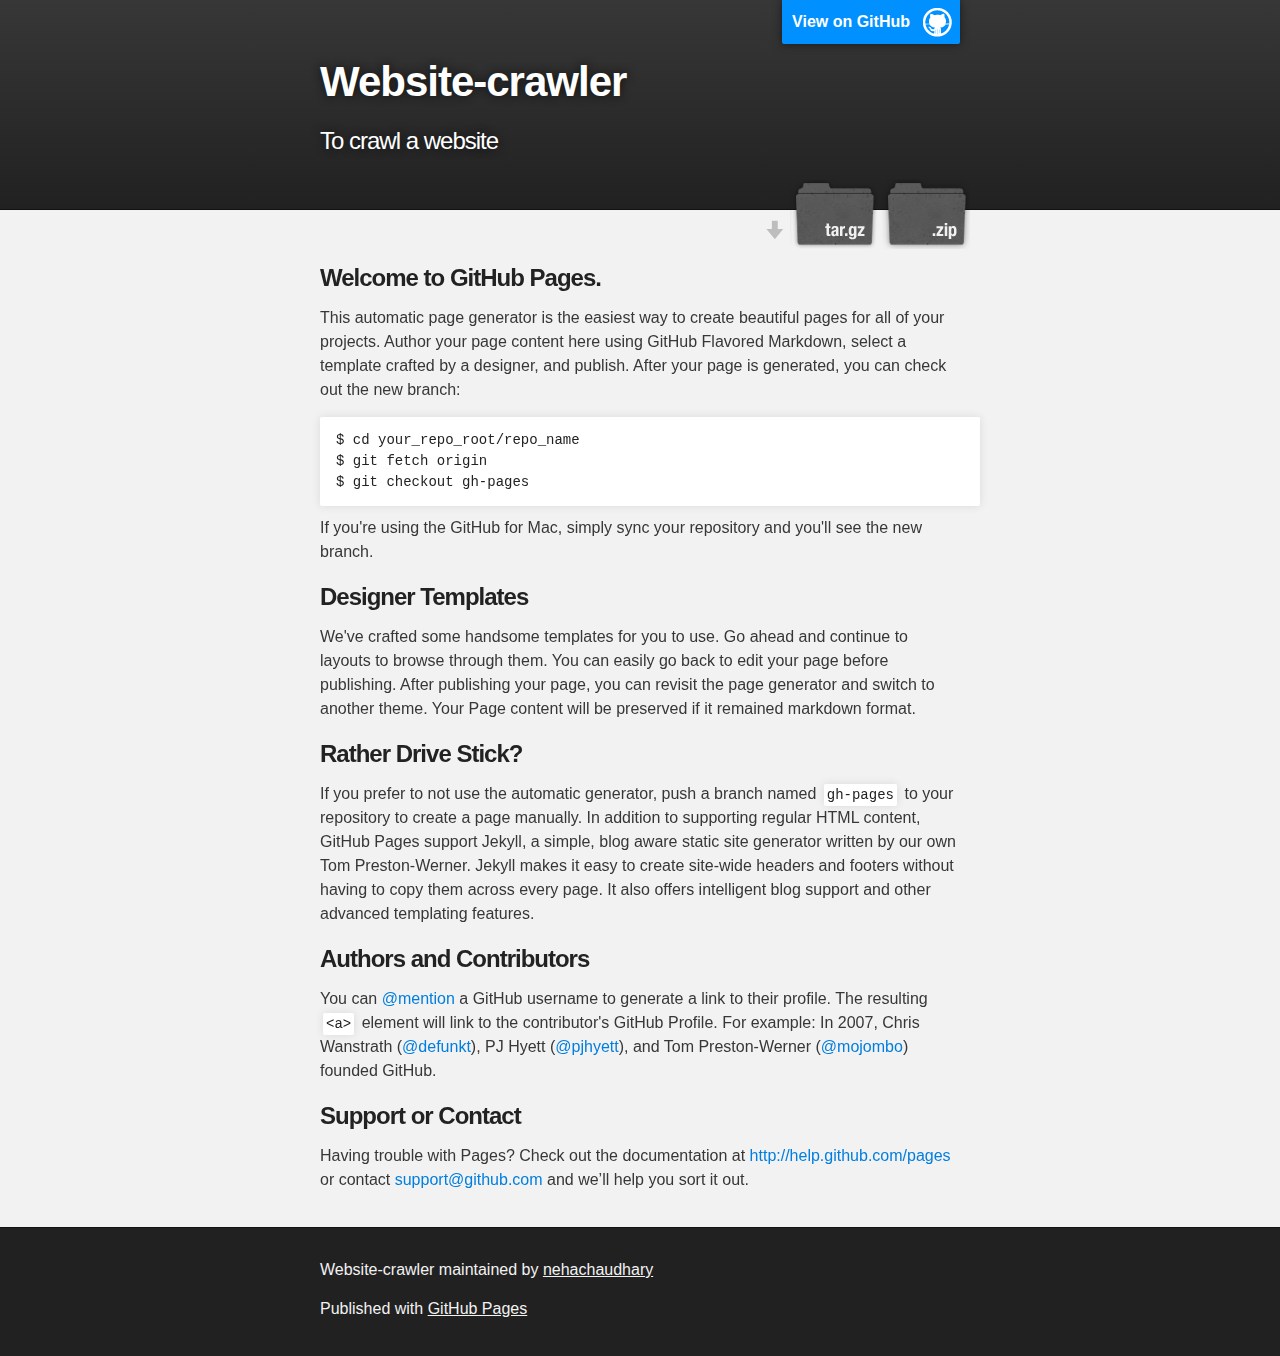
==== index.html @ 9b99c3b4 "Create gh-pages branch via GitHub" ====
<!DOCTYPE html>
<html>

  <head>
    <meta charset='utf-8'>
    <meta http-equiv="X-UA-Compatible" content="chrome=1">
    <meta name="description" content="Website-crawler : To crawl a website">

    <link rel="stylesheet" type="text/css" media="screen" href="stylesheets/stylesheet.css">

    <title>Website-crawler</title>
  </head>

  <body>

    <!-- HEADER -->
    <div id="header_wrap" class="outer">
        <header class="inner">
          <a id="forkme_banner" href="https://github.com/nehachaudhary/website-crawler">View on GitHub</a>

          <h1 id="project_title">Website-crawler</h1>
          <h2 id="project_tagline">To crawl a website</h2>

            <section id="downloads">
              <a class="zip_download_link" href="https://github.com/nehachaudhary/website-crawler/zipball/master">Download this project as a .zip file</a>
              <a class="tar_download_link" href="https://github.com/nehachaudhary/website-crawler/tarball/master">Download this project as a tar.gz file</a>
            </section>
        </header>
    </div>

    <!-- MAIN CONTENT -->
    <div id="main_content_wrap" class="outer">
      <section id="main_content" class="inner">
        <h3>
<a name="welcome-to-github-pages" class="anchor" href="#welcome-to-github-pages"><span class="octicon octicon-link"></span></a>Welcome to GitHub Pages.</h3>

<p>This automatic page generator is the easiest way to create beautiful pages for all of your projects. Author your page content here using GitHub Flavored Markdown, select a template crafted by a designer, and publish. After your page is generated, you can check out the new branch:</p>

<pre><code>$ cd your_repo_root/repo_name
$ git fetch origin
$ git checkout gh-pages
</code></pre>

<p>If you're using the GitHub for Mac, simply sync your repository and you'll see the new branch.</p>

<h3>
<a name="designer-templates" class="anchor" href="#designer-templates"><span class="octicon octicon-link"></span></a>Designer Templates</h3>

<p>We've crafted some handsome templates for you to use. Go ahead and continue to layouts to browse through them. You can easily go back to edit your page before publishing. After publishing your page, you can revisit the page generator and switch to another theme. Your Page content will be preserved if it remained markdown format.</p>

<h3>
<a name="rather-drive-stick" class="anchor" href="#rather-drive-stick"><span class="octicon octicon-link"></span></a>Rather Drive Stick?</h3>

<p>If you prefer to not use the automatic generator, push a branch named <code>gh-pages</code> to your repository to create a page manually. In addition to supporting regular HTML content, GitHub Pages support Jekyll, a simple, blog aware static site generator written by our own Tom Preston-Werner. Jekyll makes it easy to create site-wide headers and footers without having to copy them across every page. It also offers intelligent blog support and other advanced templating features.</p>

<h3>
<a name="authors-and-contributors" class="anchor" href="#authors-and-contributors"><span class="octicon octicon-link"></span></a>Authors and Contributors</h3>

<p>You can <a href="https://github.com/blog/821" class="user-mention">@mention</a> a GitHub username to generate a link to their profile. The resulting <code>&lt;a&gt;</code> element will link to the contributor's GitHub Profile. For example: In 2007, Chris Wanstrath (<a href="https://github.com/defunkt" class="user-mention">@defunkt</a>), PJ Hyett (<a href="https://github.com/pjhyett" class="user-mention">@pjhyett</a>), and Tom Preston-Werner (<a href="https://github.com/mojombo" class="user-mention">@mojombo</a>) founded GitHub.</p>

<h3>
<a name="support-or-contact" class="anchor" href="#support-or-contact"><span class="octicon octicon-link"></span></a>Support or Contact</h3>

<p>Having trouble with Pages? Check out the documentation at <a href="http://help.github.com/pages">http://help.github.com/pages</a> or contact <a href="mailto:support@github.com">support@github.com</a> and we’ll help you sort it out.</p>
      </section>
    </div>

    <!-- FOOTER  -->
    <div id="footer_wrap" class="outer">
      <footer class="inner">
        <p class="copyright">Website-crawler maintained by <a href="https://github.com/nehachaudhary">nehachaudhary</a></p>
        <p>Published with <a href="http://pages.github.com">GitHub Pages</a></p>
      </footer>
    </div>

    

  </body>
</html>
---- stylesheets/stylesheet.css ----
/*******************************************************************************
Slate Theme for GitHub Pages
by Jason Costello, @jsncostello
*******************************************************************************/

@import url(pygment_trac.css);

/*******************************************************************************
MeyerWeb Reset
*******************************************************************************/

html, body, div, span, applet, object, iframe,
h1, h2, h3, h4, h5, h6, p, blockquote, pre,
a, abbr, acronym, address, big, cite, code,
del, dfn, em, img, ins, kbd, q, s, samp,
small, strike, strong, sub, sup, tt, var,
b, u, i, center,
dl, dt, dd, ol, ul, li,
fieldset, form, label, legend,
table, caption, tbody, tfoot, thead, tr, th, td,
article, aside, canvas, details, embed,
figure, figcaption, footer, header, hgroup,
menu, nav, output, ruby, section, summary,
time, mark, audio, video {
  margin: 0;
  padding: 0;
  border: 0;
  font: inherit;
  vertical-align: baseline;
}

/* HTML5 display-role reset for older browsers */
article, aside, details, figcaption, figure,
footer, header, hgroup, menu, nav, section {
  display: block;
}

ol, ul {
  list-style: none;
}

table {
  border-collapse: collapse;
  border-spacing: 0;
}

/*******************************************************************************
Theme Styles
*******************************************************************************/

body {
  box-sizing: border-box;
  color:#373737;
  background: #212121;
  font-size: 16px;
  font-family: 'Myriad Pro', Calibri, Helvetica, Arial, sans-serif;
  line-height: 1.5;
  -webkit-font-smoothing: antialiased;
}

h1, h2, h3, h4, h5, h6 {
  margin: 10px 0;
  font-weight: 700;
  color:#222222;
  font-family: 'Lucida Grande', 'Calibri', Helvetica, Arial, sans-serif;
  letter-spacing: -1px;
}

h1 {
  font-size: 36px;
  font-weight: 700;
}

h2 {
  padding-bottom: 10px;
  font-size: 32px;
  background: url('../images/bg_hr.png') repeat-x bottom;
}

h3 {
  font-size: 24px;
}

h4 {
  font-size: 21px;
}

h5 {
  font-size: 18px;
}

h6 {
  font-size: 16px;
}

p {
  margin: 10px 0 15px 0;
}

footer p {
  color: #f2f2f2;
}

a {
  text-decoration: none;
  color: #007edf;
  text-shadow: none;

  transition: color 0.5s ease;
  transition: text-shadow 0.5s ease;
  -webkit-transition: color 0.5s ease;
  -webkit-transition: text-shadow 0.5s ease;
  -moz-transition: color 0.5s ease;
  -moz-transition: text-shadow 0.5s ease;
  -o-transition: color 0.5s ease;
  -o-transition: text-shadow 0.5s ease;
  -ms-transition: color 0.5s ease;
  -ms-transition: text-shadow 0.5s ease;
}

a:hover, a:focus {text-decoration: underline;}

footer a {
  color: #F2F2F2;
  text-decoration: underline;
}

em {
  font-style: italic;
}

strong {
  font-weight: bold;
}

img {
  position: relative;
  margin: 0 auto;
  max-width: 739px;
  padding: 5px;
  margin: 10px 0 10px 0;
  border: 1px solid #ebebeb;

  box-shadow: 0 0 5px #ebebeb;
  -webkit-box-shadow: 0 0 5px #ebebeb;
  -moz-box-shadow: 0 0 5px #ebebeb;
  -o-box-shadow: 0 0 5px #ebebeb;
  -ms-box-shadow: 0 0 5px #ebebeb;
}

p img {
  display: inline;
  margin: 0;
  padding: 0;
  vertical-align: middle;
  text-align: center;
  border: none;
}

pre, code {
  width: 100%;
  color: #222;
  background-color: #fff;

  font-family: Monaco, "Bitstream Vera Sans Mono", "Lucida Console", Terminal, monospace;
  font-size: 14px;

  border-radius: 2px;
  -moz-border-radius: 2px;
  -webkit-border-radius: 2px;
}

pre {
  width: 100%;
  padding: 10px;
  box-shadow: 0 0 10px rgba(0,0,0,.1);
  overflow: auto;
}

code {
  padding: 3px;
  margin: 0 3px;
  box-shadow: 0 0 10px rgba(0,0,0,.1);
}

pre code {
  display: block;
  box-shadow: none;
}

blockquote {
  color: #666;
  margin-bottom: 20px;
  padding: 0 0 0 20px;
  border-left: 3px solid #bbb;
}


ul, ol, dl {
  margin-bottom: 15px
}

ul {
  list-style: inside;
  padding-left: 20px;
}

ol {
  list-style: decimal inside;
  padding-left: 20px;
}

dl dt {
  font-weight: bold;
}

dl dd {
  padding-left: 20px;
  font-style: italic;
}

dl p {
  padding-left: 20px;
  font-style: italic;
}

hr {
  height: 1px;
  margin-bottom: 5px;
  border: none;
  background: url('../images/bg_hr.png') repeat-x center;
}

table {
  border: 1px solid #373737;
  margin-bottom: 20px;
  text-align: left;
 }

th {
  font-family: 'Lucida Grande', 'Helvetica Neue', Helvetica, Arial, sans-serif;
  padding: 10px;
  background: #373737;
  color: #fff;
 }

td {
  padding: 10px;
  border: 1px solid #373737;
 }

form {
  background: #f2f2f2;
  padding: 20px;
}

/*******************************************************************************
Full-Width Styles
*******************************************************************************/

.outer {
  width: 100%;
}

.inner {
  position: relative;
  max-width: 640px;
  padding: 20px 10px;
  margin: 0 auto;
}

#forkme_banner {
  display: block;
  position: absolute;
  top:0;
  right: 10px;
  z-index: 10;
  padding: 10px 50px 10px 10px;
  color: #fff;
  background: url('../images/blacktocat.png') #0090ff no-repeat 95% 50%;
  font-weight: 700;
  box-shadow: 0 0 10px rgba(0,0,0,.5);
  border-bottom-left-radius: 2px;
  border-bottom-right-radius: 2px;
}

#header_wrap {
  background: #212121;
  background: -moz-linear-gradient(top, #373737, #212121);
  background: -webkit-linear-gradient(top, #373737, #212121);
  background: -ms-linear-gradient(top, #373737, #212121);
  background: -o-linear-gradient(top, #373737, #212121);
  background: linear-gradient(top, #373737, #212121);
}

#header_wrap .inner {
  padding: 50px 10px 30px 10px;
}

#project_title {
  margin: 0;
  color: #fff;
  font-size: 42px;
  font-weight: 700;
  text-shadow: #111 0px 0px 10px;
}

#project_tagline {
  color: #fff;
  font-size: 24px;
  font-weight: 300;
  background: none;
  text-shadow: #111 0px 0px 10px;
}

#downloads {
  position: absolute;
  width: 210px;
  z-index: 10;
  bottom: -40px;
  right: 0;
  height: 70px;
  background: url('../images/icon_download.png') no-repeat 0% 90%;
}

.zip_download_link {
  display: block;
  float: right;
  width: 90px;
  height:70px;
  text-indent: -5000px;
  overflow: hidden;
  background: url(../images/sprite_download.png) no-repeat bottom left;
}

.tar_download_link {
  display: block;
  float: right;
  width: 90px;
  height:70px;
  text-indent: -5000px;
  overflow: hidden;
  background: url(../images/sprite_download.png) no-repeat bottom right;
  margin-left: 10px;
}

.zip_download_link:hover {
  background: url(../images/sprite_download.png) no-repeat top left;
}

.tar_download_link:hover {
  background: url(../images/sprite_download.png) no-repeat top right;
}

#main_content_wrap {
  background: #f2f2f2;
  border-top: 1px solid #111;
  border-bottom: 1px solid #111;
}

#main_content {
  padding-top: 40px;
}

#footer_wrap {
  background: #212121;
}



/*******************************************************************************
Small Device Styles
*******************************************************************************/

@media screen and (max-width: 480px) {
  body {
    font-size:14px;
  }

  #downloads {
    display: none;
  }

  .inner {
    min-width: 320px;
    max-width: 480px;
  }

  #project_title {
  font-size: 32px;
  }

  h1 {
    font-size: 28px;
  }

  h2 {
    font-size: 24px;
  }

  h3 {
    font-size: 21px;
  }

  h4 {
    font-size: 18px;
  }

  h5 {
    font-size: 14px;
  }

  h6 {
    font-size: 12px;
  }

  code, pre {
    min-width: 320px;
    max-width: 480px;
    font-size: 11px;
  }

}
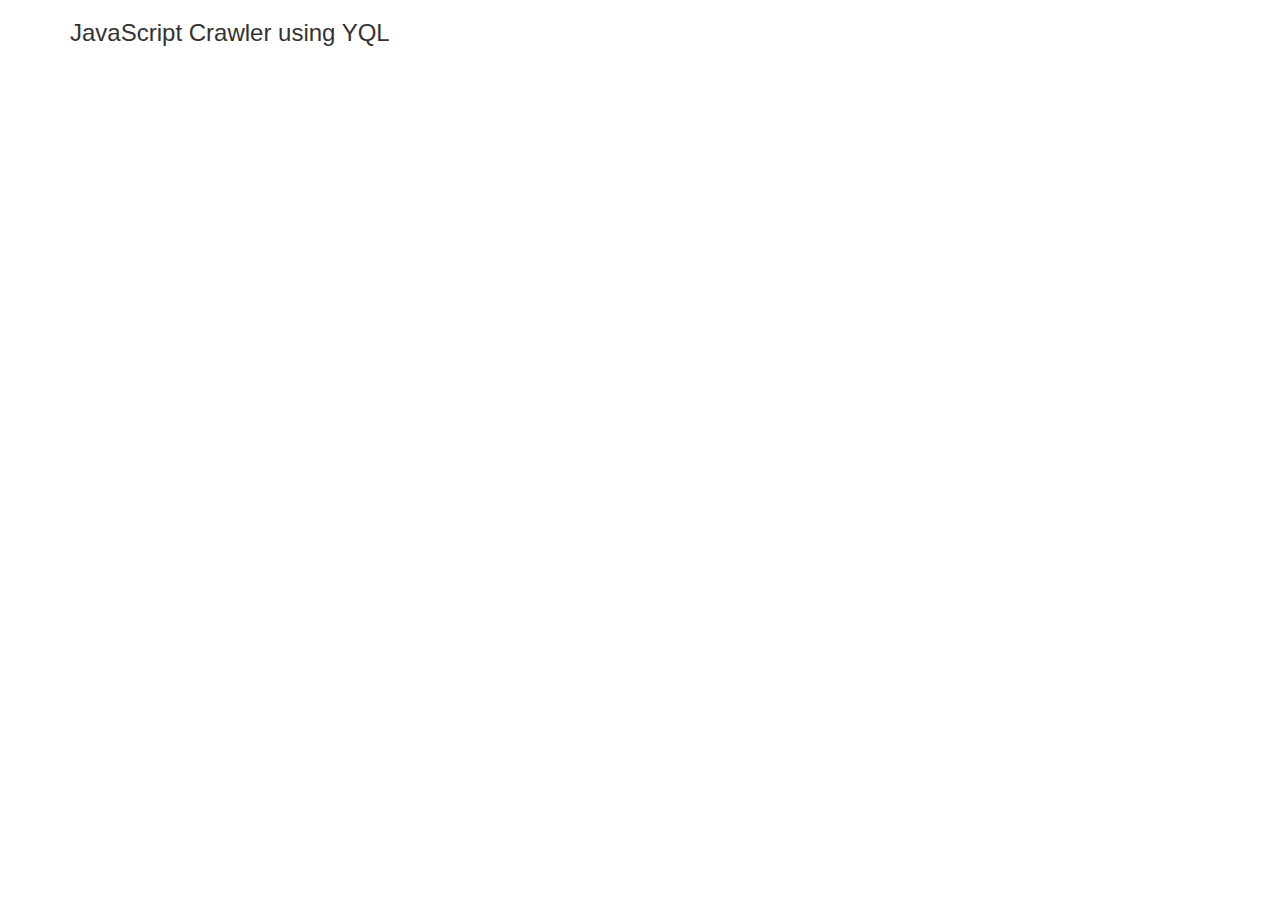
==== commit 134bf418: "Demo URL for Javascript Crawler" ====
--- a/index.html
+++ b/index.html
@@ -1,79 +1,22 @@
-<!DOCTYPE html>
+
+<!Doctype html>
 <html>
-
-  <head>
-    <meta charset='utf-8'>
-    <meta http-equiv="X-UA-Compatible" content="chrome=1">
-    <meta name="description" content="Website-crawler : To crawl a website">
-
-    <link rel="stylesheet" type="text/css" media="screen" href="stylesheets/stylesheet.css">
-
-    <title>Website-crawler</title>
-  </head>
-
-  <body>
-
-    <!-- HEADER -->
-    <div id="header_wrap" class="outer">
-        <header class="inner">
-          <a id="forkme_banner" href="https://github.com/nehachaudhary/website-crawler">View on GitHub</a>
-
-          <h1 id="project_title">Website-crawler</h1>
-          <h2 id="project_tagline">To crawl a website</h2>
-
-            <section id="downloads">
-              <a class="zip_download_link" href="https://github.com/nehachaudhary/website-crawler/zipball/master">Download this project as a .zip file</a>
-              <a class="tar_download_link" href="https://github.com/nehachaudhary/website-crawler/tarball/master">Download this project as a tar.gz file</a>
-            </section>
-        </header>
-    </div>
-
-    <!-- MAIN CONTENT -->
-    <div id="main_content_wrap" class="outer">
-      <section id="main_content" class="inner">
-        <h3>
-<a name="welcome-to-github-pages" class="anchor" href="#welcome-to-github-pages"><span class="octicon octicon-link"></span></a>Welcome to GitHub Pages.</h3>
-
-<p>This automatic page generator is the easiest way to create beautiful pages for all of your projects. Author your page content here using GitHub Flavored Markdown, select a template crafted by a designer, and publish. After your page is generated, you can check out the new branch:</p>
-
-<pre><code>$ cd your_repo_root/repo_name
-$ git fetch origin
-$ git checkout gh-pages
-</code></pre>
-
-<p>If you're using the GitHub for Mac, simply sync your repository and you'll see the new branch.</p>
-
-<h3>
-<a name="designer-templates" class="anchor" href="#designer-templates"><span class="octicon octicon-link"></span></a>Designer Templates</h3>
-
-<p>We've crafted some handsome templates for you to use. Go ahead and continue to layouts to browse through them. You can easily go back to edit your page before publishing. After publishing your page, you can revisit the page generator and switch to another theme. Your Page content will be preserved if it remained markdown format.</p>
-
-<h3>
-<a name="rather-drive-stick" class="anchor" href="#rather-drive-stick"><span class="octicon octicon-link"></span></a>Rather Drive Stick?</h3>
-
-<p>If you prefer to not use the automatic generator, push a branch named <code>gh-pages</code> to your repository to create a page manually. In addition to supporting regular HTML content, GitHub Pages support Jekyll, a simple, blog aware static site generator written by our own Tom Preston-Werner. Jekyll makes it easy to create site-wide headers and footers without having to copy them across every page. It also offers intelligent blog support and other advanced templating features.</p>
-
-<h3>
-<a name="authors-and-contributors" class="anchor" href="#authors-and-contributors"><span class="octicon octicon-link"></span></a>Authors and Contributors</h3>
-
-<p>You can <a href="https://github.com/blog/821" class="user-mention">@mention</a> a GitHub username to generate a link to their profile. The resulting <code>&lt;a&gt;</code> element will link to the contributor's GitHub Profile. For example: In 2007, Chris Wanstrath (<a href="https://github.com/defunkt" class="user-mention">@defunkt</a>), PJ Hyett (<a href="https://github.com/pjhyett" class="user-mention">@pjhyett</a>), and Tom Preston-Werner (<a href="https://github.com/mojombo" class="user-mention">@mojombo</a>) founded GitHub.</p>
-
-<h3>
-<a name="support-or-contact" class="anchor" href="#support-or-contact"><span class="octicon octicon-link"></span></a>Support or Contact</h3>
-
-<p>Having trouble with Pages? Check out the documentation at <a href="http://help.github.com/pages">http://help.github.com/pages</a> or contact <a href="mailto:support@github.com">support@github.com</a> and we’ll help you sort it out.</p>
-      </section>
-    </div>
-
-    <!-- FOOTER  -->
-    <div id="footer_wrap" class="outer">
-      <footer class="inner">
-        <p class="copyright">Website-crawler maintained by <a href="https://github.com/nehachaudhary">nehachaudhary</a></p>
-        <p>Published with <a href="http://pages.github.com">GitHub Pages</a></p>
-      </footer>
-    </div>
-
-    
-
-  </body>
-</html>
+<head>
+	<title>JS Website-crawler using YQL</title>
+	<!-- Latest compiled and minified CSS -->
+	<link rel="stylesheet" href="https://maxcdn.bootstrapcdn.com/bootstrap/3.2.0/css/bootstrap.min.css">
+	<link rel="stylesheet" href="./css/main.css">
+</head>
+<body>
+	<div class="container">
+		<div class="row-fluid">
+			<h3>JavaScript Crawler using YQL</h3>
+		</div>
+		<div class="js-product-details row-fluid"></div>
+			<script type="text/javascript" src="http://cdnjs.cloudflare.com/ajax/libs/jquery/1.10.0/jquery.min.js"></script>
+			<script src="./js/crawler.js"></script>
+			<script src="./js/products.js"></script>
+			<script src="./js/app.js"></script>
+	</div>
+</body>
+</html>--- a/css/main.css
+++ b/css/main.css
@@ -0,0 +1,8 @@
+.theme-link-heading{
+	font-size : 20px;
+	margin-top : 5%;
+}
+
+.theme-product-container{
+	border : 1px solid #eeeeee;
+}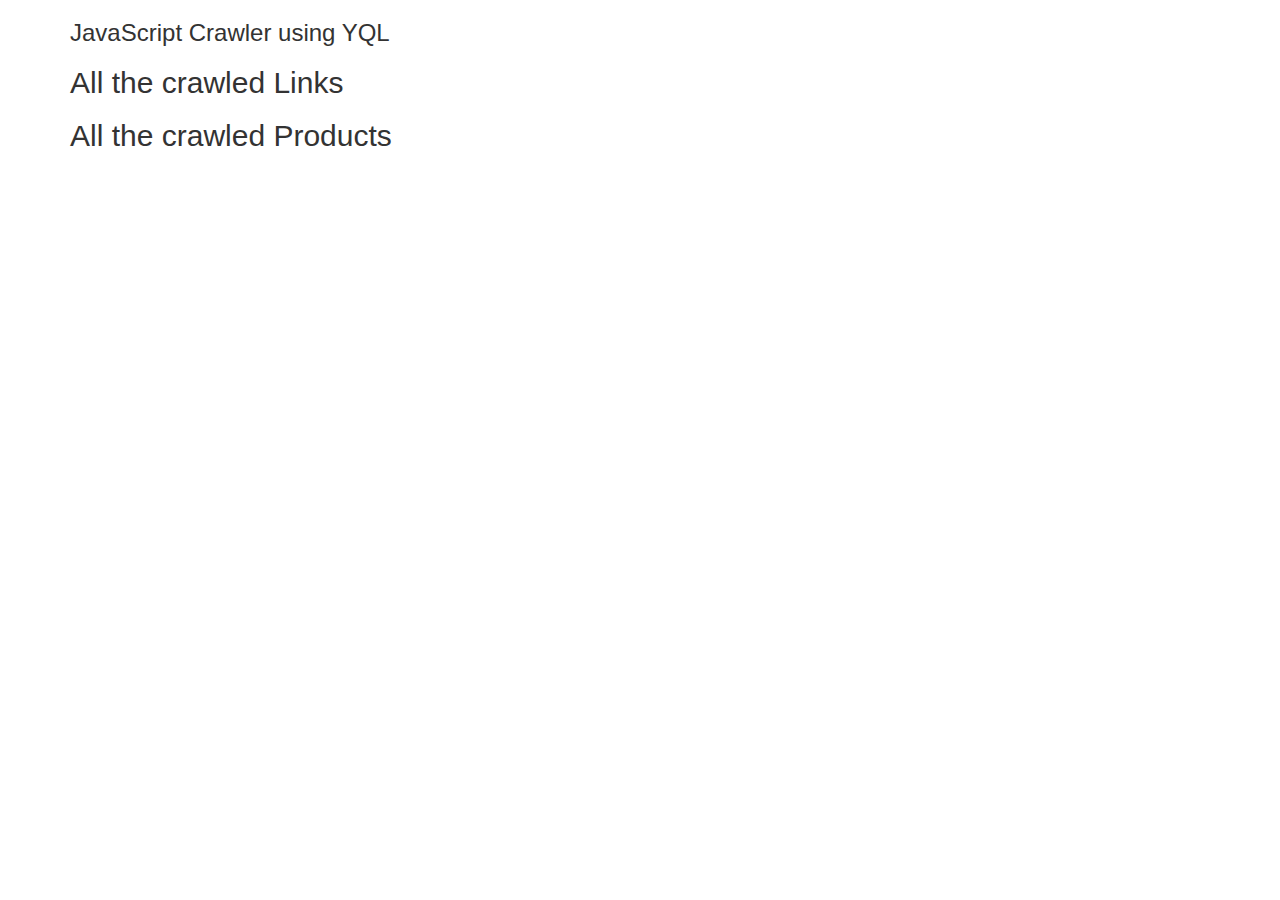
==== commit b14c1f64: "Update as per the master for demo url." ====
--- a/index.html
+++ b/index.html
@@ -1,4 +1,3 @@
-
 <!Doctype html>
 <html>
 <head>
@@ -12,6 +11,14 @@
 		<div class="row-fluid">
 			<h3>JavaScript Crawler using YQL</h3>
 		</div>
+		<div class="row-fluid">
+			<h2>All the crawled Links</h2>
+			<div class="js-crawled-links"></div>
+		</div>
+		
+		<div class="row-fluid">
+			<h2>All the crawled Products</h2>
+		</div>
 		<div class="js-product-details row-fluid"></div>
 			<script type="text/javascript" src="http://cdnjs.cloudflare.com/ajax/libs/jquery/1.10.0/jquery.min.js"></script>
 			<script src="./js/crawler.js"></script>
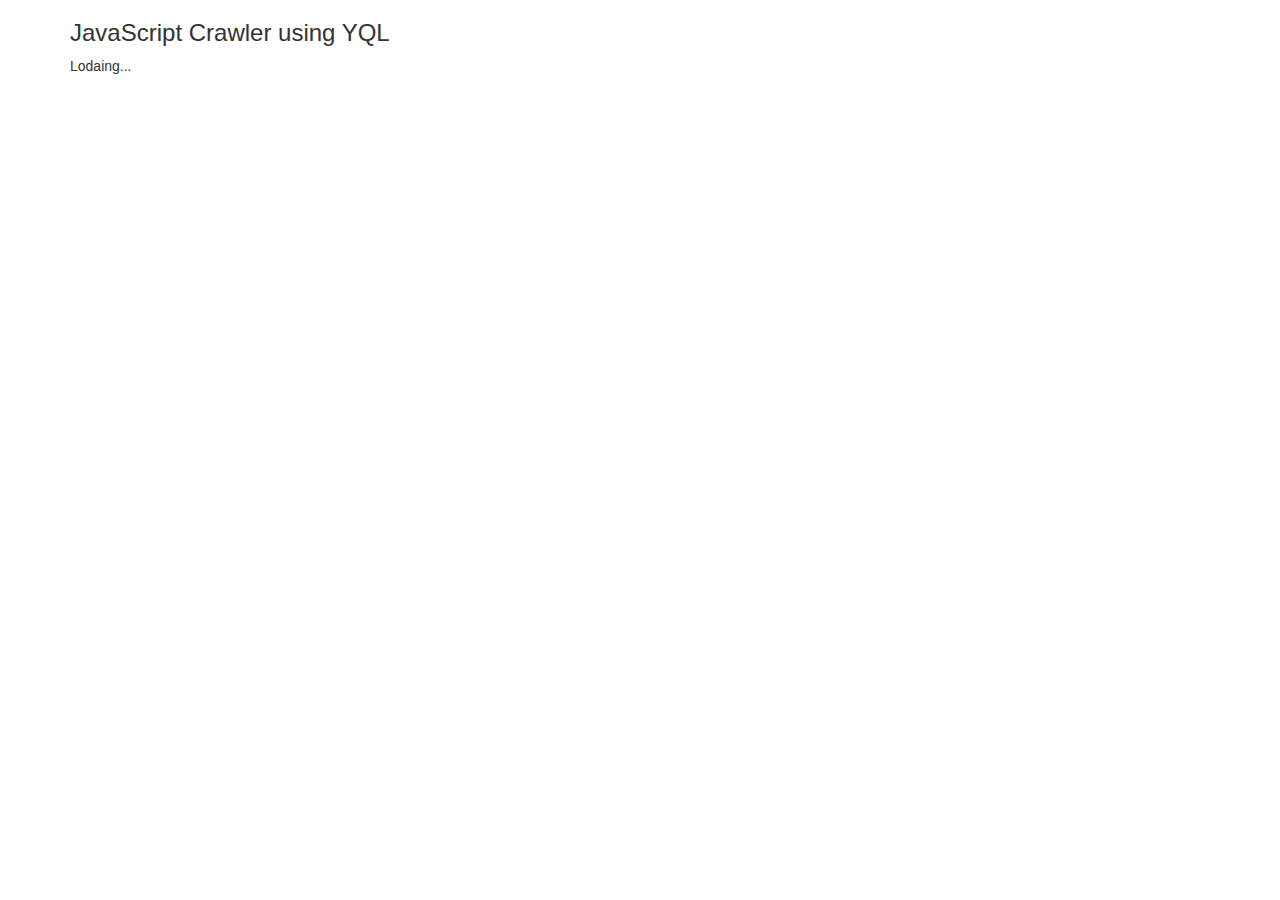
==== commit 20ffd27d: "Display headings only when the results are fetched." ====
--- a/index.html
+++ b/index.html
@@ -10,13 +10,14 @@
 	<div class="container">
 		<div class="row-fluid">
 			<h3>JavaScript Crawler using YQL</h3>
+			<div class="theme-loading">Lodaing...</div>
 		</div>
-		<div class="row-fluid">
+		<div class="row-fluid theme-crawled-links" style="display:none;">
 			<h2>All the crawled Links</h2>
 			<div class="js-crawled-links"></div>
 		</div>
 		
-		<div class="row-fluid">
+		<div class="row-fluid theme-product-details" style="display:none;">
 			<h2>All the crawled Products</h2>
 		</div>
 		<div class="js-product-details row-fluid"></div>
